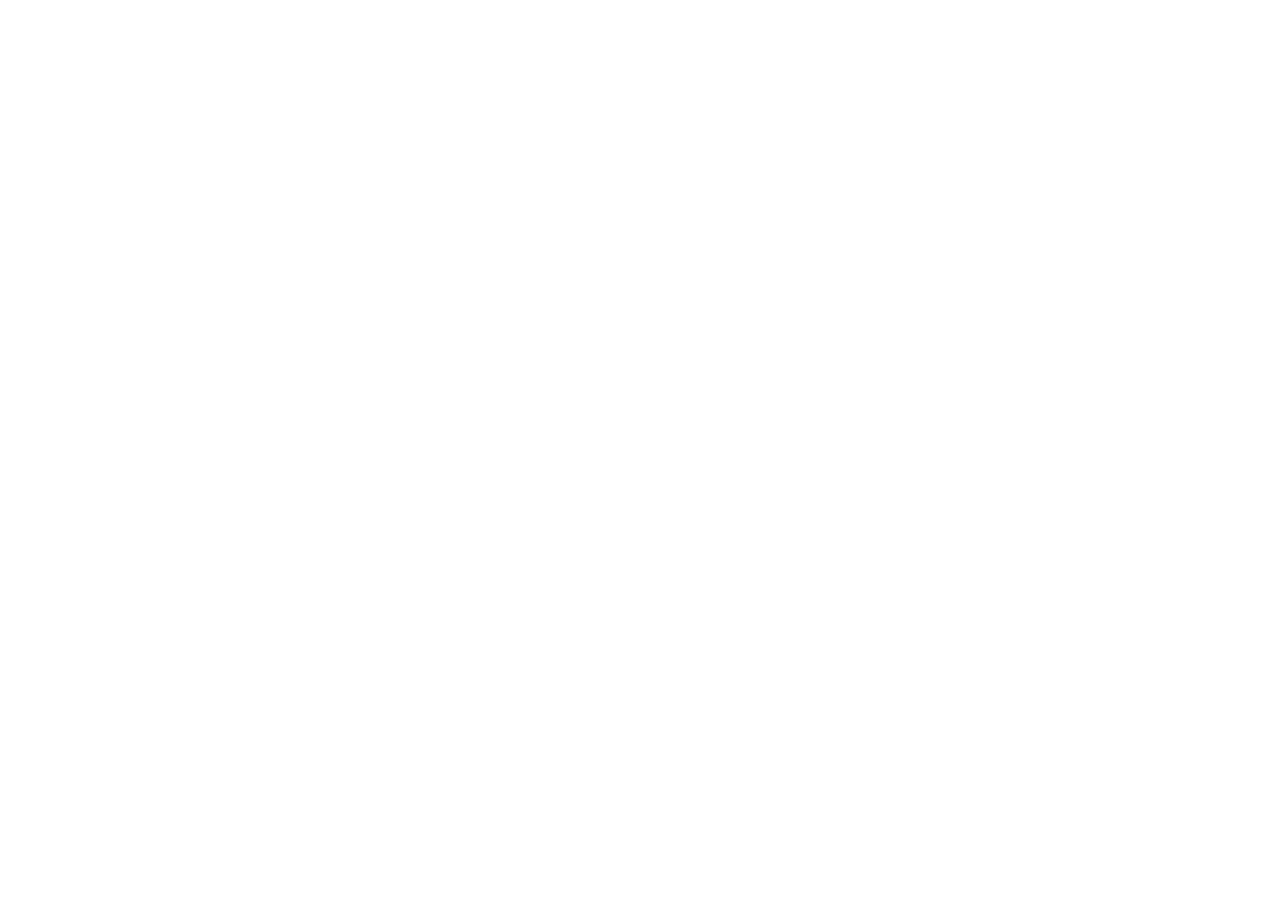
==== projeto-redesnaoseioque/index.html @ e042875b "eba" ====
<!DOCTYPE html>
<html lang="pt-br">
<head>
    <meta charset="UTF-8">
    <meta name="viewport" content="width=device-width, initial-scale=1.0">
    <link rel="shortcut icon" href="favicon.ico" type="image/x-icon">
    <title>projeto de redes sociais</title>
</head>
<body>
    <h1></h1>
</body>
</html>
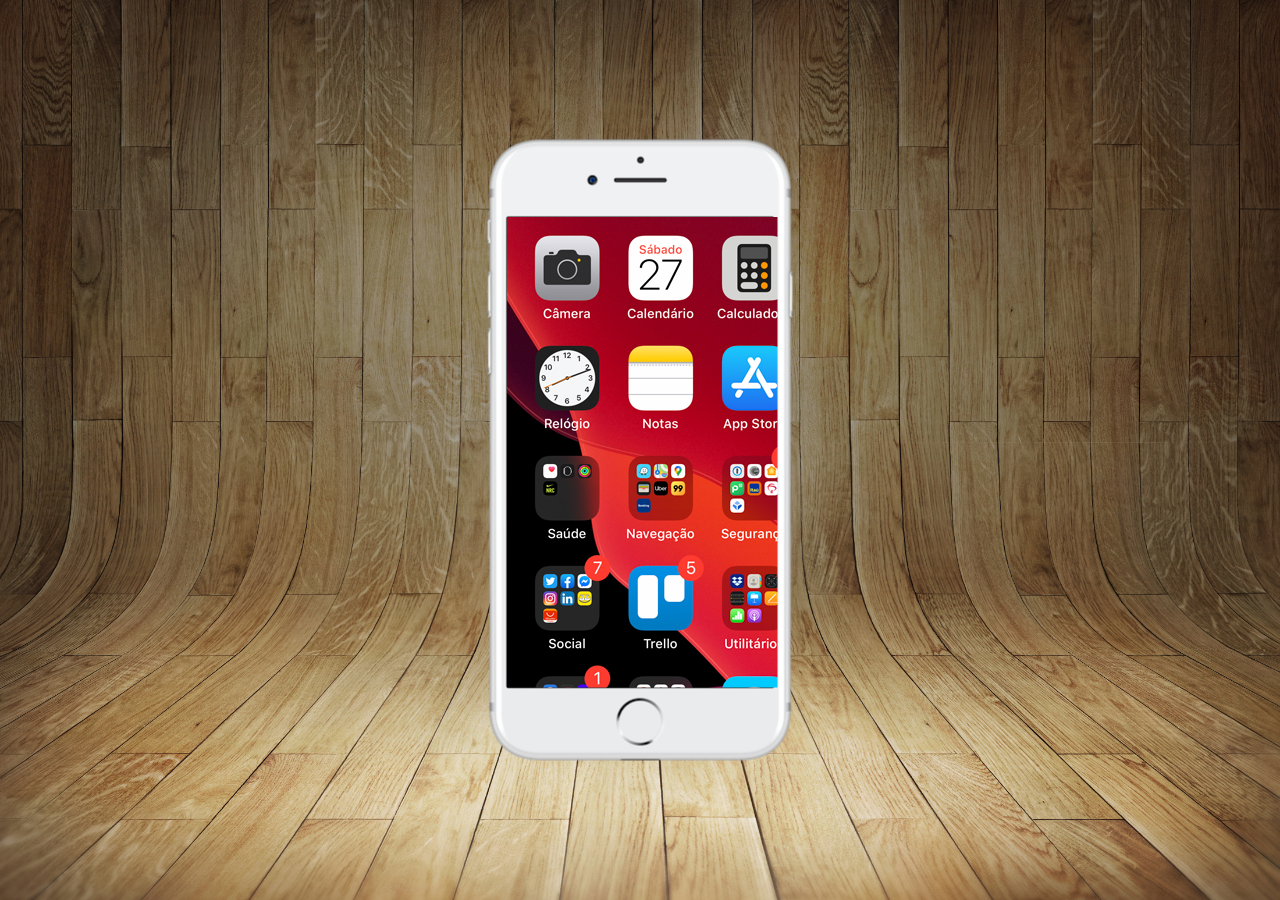
==== commit 2b09cd69: "apenas concertand um erro e programado" ====
--- a/projeto-redesnaoseioque/index.html
+++ b/projeto-redesnaoseioque/index.html
@@ -4,9 +4,17 @@
     <meta charset="UTF-8">
     <meta name="viewport" content="width=device-width, initial-scale=1.0">
     <link rel="shortcut icon" href="favicon.ico" type="image/x-icon">
+    <link rel="stylesheet" href="estilos/style.css">
     <title>projeto de redes sociais</title>
 </head>
 <body>
-    <h1></h1>
+    <main>
+        <section id="telefone">
+            <iframe src="imagens/tela-home.jpg" name="tela" id="tela" frameborder="0" ></iframe>
+        </section>
+        <section id="redes sociais">
+
+        </section>
+    </main>
 </body>
 </html>--- a/projeto-redesnaoseioque/estilos/style.css
+++ b/projeto-redesnaoseioque/estilos/style.css
@@ -0,0 +1,49 @@
+@charset "UTF-8";
+
+* {
+    margin: 0px;
+    padding: 0px;
+    font-family: Arial, Helvetica, sans-serif;
+}
+
+html, body {
+    height: 100vh;
+    width: 100vw;
+    background-color: black;
+    overflow-x: hidden;
+}
+
+body {
+    background: url('../imagens/fundo-madeira.jpg') no-repeat top center;
+    background-size: cover;
+    background-attachment: fixed;
+}
+
+main {
+    height: 100vh;
+    position: relative;
+}
+
+section#telefone {
+    left: 50%;
+    top: 50%;
+    transform: translate(-50%, -50%); /* Corrigido com a vírgula */
+
+    height: 627px;
+    width: 311px;
+    position: absolute;
+    background: url('../imagens/frame-iphone.png') no-repeat center center;
+    background-size: contain;
+}
+
+iframe {
+    
+}
+
+iframe#tela {
+    position: relative;
+    top: 80px;
+    left: 22px;
+    width: 271px;
+    height: 471px;
+}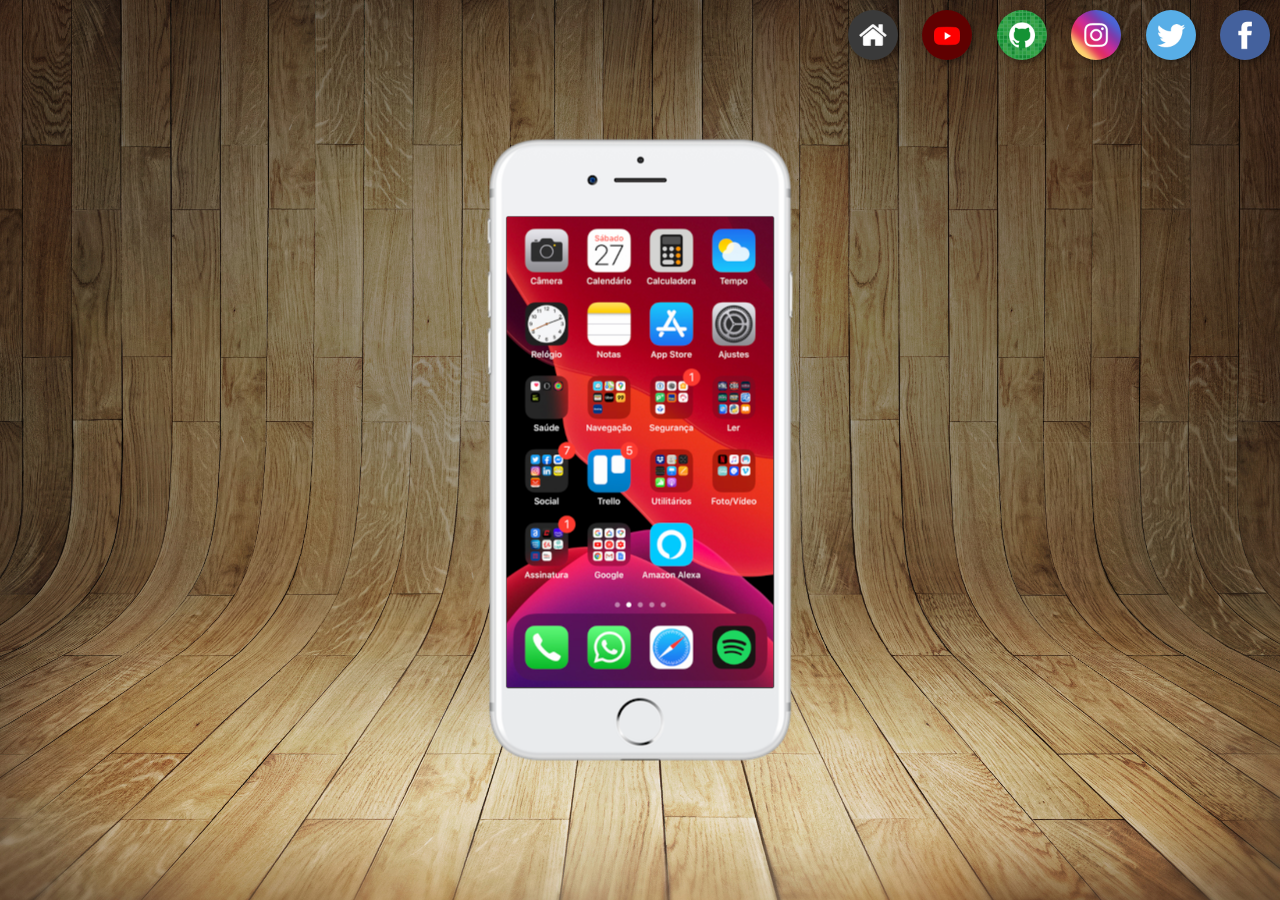
==== commit fe63e6e7: "projeto do modul 14" ====
--- a/projeto-redesnaoseioque/index.html
+++ b/projeto-redesnaoseioque/index.html
@@ -12,8 +12,13 @@
         <section id="telefone">
             <iframe src="imagens/tela-home.jpg" name="tela" id="tela" frameborder="0" ></iframe>
         </section>
-        <section id="redes sociais">
-
+        <section id="redes-sociais">
+                <a href="#" target="tela"><img src="imagens/logo-home.jpg" alt="home"></a>
+                <a href="../youtube.html" target="tela"><img src="imagens/logo-youtube.jpg" alt="youtube"></a>
+                <a href="../GITHUB.HTML" target="tela"><img src="imagens/logo-github.jpg" alt="github"></a>
+                <a href="../instagram.html" target="tela"><img src="imagens/logo-instagram.jpg" alt="instagram"></a>
+                <a href="../twitter.html" target="tela"><img src="imagens/logo-twitter.jpg" alt="twitter"></a>
+                <a href="../facebook.html" target="tela"><img src="imagens/logo-facebook.jpg" alt="facebook"></a>
         </section>
     </main>
 </body>
--- a/projeto-redesnaoseioque/estilos/style.css
+++ b/projeto-redesnaoseioque/estilos/style.css
@@ -24,6 +24,25 @@
     position: relative;
 }
 
+section#redes-sociais {
+    text-align: right;
+}
+
+section#redes-sociais img {
+    width: 50px;
+    margin: 10px;
+    border-radius: 50%;
+    box-shadow: 2px 2px 5px rgba(0, 0, 0, 0.400);
+    box-sizing: border-box;
+}
+
+section#redes-sociais img:hover {
+    border: 2px solid rgba(255, 255, 255, 0.637);
+    transform: translate(-3px, -3px);
+    box-shadow: 4px 4px 9px rgba(0, 0, 0, 0.623);
+    transition: transform .1s border 4s;
+}
+
 section#telefone {
     left: 50%;
     top: 50%;
@@ -35,15 +54,10 @@
     background: url('../imagens/frame-iphone.png') no-repeat center center;
     background-size: contain;
 }
-
-iframe {
-    
-}
-
 iframe#tela {
     position: relative;
     top: 80px;
     left: 22px;
-    width: 271px;
+    width: 267px;
     height: 471px;
 }